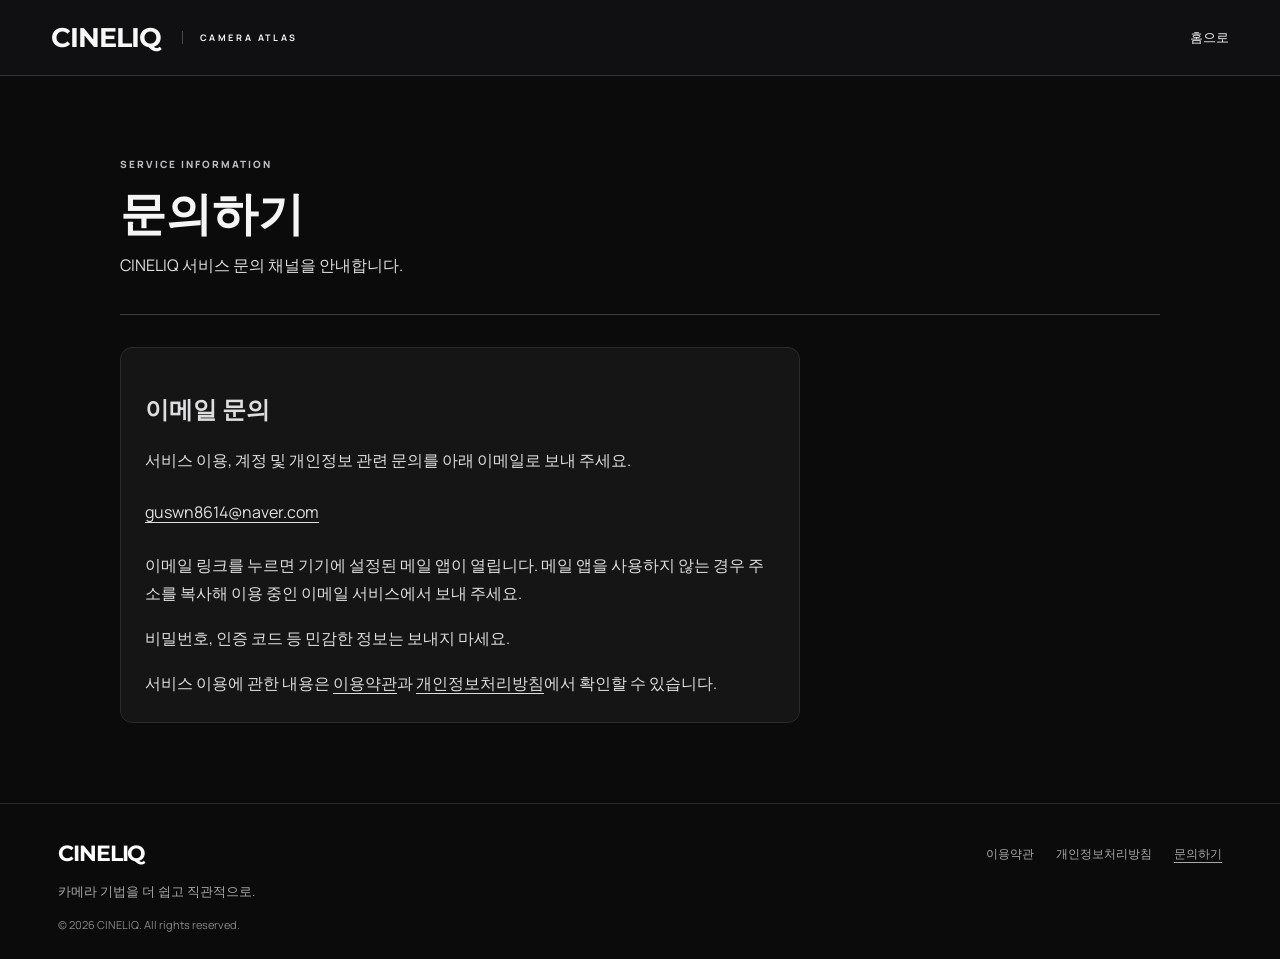
==== contact.html @ 8aa0be71 "Add shared service menu and responsive footer" ====
<!doctype html>
<html lang="ko" class="legal-document">
<head>
  <meta charset="UTF-8">
  <meta name="viewport" content="width=device-width,initial-scale=1">
  <meta name="theme-color" content="#0b0b0b">
  <meta name="description" content="CINELIQ 서비스 문의 채널 안내입니다.">
  <title>문의하기 | CINELIQ</title>
  <link rel="stylesheet" href="styles.css">
  <link rel="stylesheet" href="legal.css">
  <link rel="stylesheet" href="service-info.css?v=1">
  <script src="service-info.js?v=1" defer></script>
</head>
<body class="legal-page">
  <header class="site-header">
    <a class="brand" href="./" aria-label="CINELIQ 홈"><span class="brand-wordmark">CINELIQ</span><span class="brand-caption">CAMERA ATLAS</span></a>
    <a class="legal-home-link" href="./">홈으로</a>
  </header>
  <main class="legal-main">
    <header class="legal-intro"><p class="eyebrow">SERVICE INFORMATION</p><h1>문의하기</h1><p>CINELIQ 서비스 문의 채널을 안내합니다.</p></header>
    <section class="contact-message" aria-labelledby="contactStatus">
      <h2 id="contactStatus">이메일 문의</h2>
      <p>서비스 이용, 계정 및 개인정보 관련 문의를 아래 이메일로 보내 주세요.</p>
      <p><a class="contact-email" href="mailto:guswn8614@naver.com">guswn8614@naver.com</a></p>
      <p>이메일 링크를 누르면 기기에 설정된 메일 앱이 열립니다. 메일 앱을 사용하지 않는 경우 주소를 복사해 이용 중인 이메일 서비스에서 보내 주세요.</p>
      <p>비밀번호, 인증 코드 등 민감한 정보는 보내지 마세요.</p>
      <p>서비스 이용에 관한 내용은 <a href="terms.html">이용약관</a>과 <a href="privacy.html">개인정보처리방침</a>에서 확인할 수 있습니다.</p>
    </section>
  </main>
  <footer class="service-footer" data-service-footer aria-label="CINELIQ 서비스 정보"></footer>
</body>
</html>
---- styles.css ----
@import url('https://fonts.googleapis.com/css2?family=DM+Sans:wght@400;500;600;700&family=Google+Sans:wght@500&family=Manrope:wght@400;500;600;700;800&family=Montserrat:wght@700&display=swap');

:root{
  color-scheme:light;
  --paper:#fafafa;
  --white:#fff;
  --surface:#f2f2f2;
  --hover:#eee;
  --elevated:#eaeaea;
  --line:#ddd;
  --edge:#b5b5b5;
  --ink:#171717;
  --secondary:#525252;
  --muted:#666;
  --focus:#525252;
  --dark:#111;
  --dark-surface:#181818;
  --dark-line:#3c3c3c;
  --hero-paper:#f7f6f1;
  --hero-ink:#242424;
  --scrim:#0009;
  --sidebar:248px;
  --content-max:1260px;
  --header-height:72px;
  --radius:10px;
  --control-radius:8px;
}

*{box-sizing:border-box}
html{scroll-behavior:smooth}
body{margin:0;color:var(--ink);background:var(--paper);font-family:'Manrope','Pretendard','Apple SD Gothic Neo','Malgun Gothic',sans-serif;-webkit-font-smoothing:antialiased}
button,input,select{font:inherit}
button{cursor:pointer}
button:focus-visible,a:focus-visible,input:focus-visible,select:focus-visible,.tech-card:focus-visible{outline:2px solid var(--focus);outline-offset:3px}
a{text-decoration:none;color:inherit}
[hidden]{display:none!important}
.site-header{height:var(--header-height);background:var(--white);border-bottom:1px solid var(--line);display:flex;align-items:center;justify-content:space-between;padding:0 39px;position:sticky;top:0;z-index:20}
.brand{display:flex;align-items:center;gap:9px}
.brand-wordmark{color:var(--dark);font:700 25px/1 'Montserrat',Arial,Helvetica,sans-serif;letter-spacing:-.35px}
.header-start{display:flex;align-items:center;gap:14px}
.brand-caption{margin-left:12px;padding-left:17px;border-left:1px solid var(--line);font-size:10px;letter-spacing:2px;font-weight:700;color:var(--muted)}
.header-actions{display:flex;align-items:center;gap:26px}
.header-caption{font-size:10px;letter-spacing:1.8px;color:var(--muted);font-weight:700}
.btn{border:0;border-radius:var(--control-radius);padding:12px 19px;font-weight:700;font-size:12px;transition:background-color .15s,border-color .15s;display:inline-flex;align-items:center;justify-content:center;gap:7px}
.btn.ghost{background:var(--surface);color:var(--secondary)}
.btn.nav-toggle{width:44px;height:44px;padding:0;border:1px solid transparent;border-radius:12px;background:transparent;color:var(--ink)}
.btn.nav-toggle:hover,.btn.nav-toggle[aria-expanded="true"]{border-color:var(--line)}
.nav-toggle span{position:relative;width:22px;height:16px;flex:none;pointer-events:none}
.nav-toggle span::before,.nav-toggle span::after{content:'';position:absolute;top:7px;left:0;width:100%;height:2px;border-radius:2px;background:currentColor;transition:transform .18s ease}
.nav-toggle span::before{transform:translateY(-3px)}
.nav-toggle span::after{transform:translateY(3px) scaleX(.72)}
.nav-toggle[aria-expanded="true"] span::before{transform:rotate(45deg)}
.nav-toggle[aria-expanded="true"] span::after{transform:rotate(-45deg)}
.btn.outline{background:var(--white);border:1px solid var(--line);color:var(--secondary)}
.btn.dark{background:var(--ink);color:var(--white)}
.btn.small{padding:10px 14px;font-size:11px}
.btn.active-admin{background:var(--ink);color:var(--white)}
.layout{min-height:calc(100vh - var(--header-height))}
.sidebar{display:none;position:fixed;top:var(--header-height);bottom:0;left:0;z-index:15;width:var(--sidebar);background:var(--white);border-right:1px solid var(--line);overflow-y:auto;overscroll-behavior:contain;scrollbar-width:none}
.sidebar::-webkit-scrollbar{display:none}
.app-shell:has(.nav-toggle[aria-expanded="true"]) .sidebar{display:block}
.sidebar-inner{padding:24px 17px 25px 25px}
.overline,.eyebrow{font-size:10px;font-weight:800;letter-spacing:2px}
.overline{color:var(--muted);margin:0 0 8px}
.sidebar h2{font-size:17px;letter-spacing:-.6px;margin:0 0 27px}
.nav-stack{display:grid;gap:6px}
.nav-btn{display:flex;align-items:center;text-align:left;gap:12px;width:100%;padding:14px 13px;border:1px solid transparent;border-radius:var(--radius);background:transparent;color:var(--secondary);font-weight:700;font-size:13px}
.nav-btn .nav-icon{font-size:18px;font-weight:400;width:21px;text-align:center}
.nav-btn .nav-count{margin-left:auto;font-size:10px;font-weight:700;color:var(--muted)}
.nav-btn:hover{background:var(--hover)}
.nav-btn.active{background:var(--ink);border-color:var(--ink);color:var(--white)}
.nav-btn.active .nav-count{color:var(--white)}
.sidebar-rule{height:1px;background:var(--line);margin:29px 9px 23px}
.side-label{font-size:10px;font-weight:800;color:var(--muted);letter-spacing:1.2px;padding-left:11px}
.section-nav{display:grid;gap:3px}
.section-btn{display:flex;align-items:center;gap:9px;padding:10px 12px;width:100%;text-align:left;border:0;background:transparent;border-radius:var(--control-radius);color:var(--secondary);font-size:11px;font-weight:600}
.section-btn:hover{background:var(--hover)}
.section-btn.active{color:var(--ink);background:var(--elevated);box-shadow:inset 2px 0 var(--ink);font-weight:800}
.section-btn .sec-no{font-size:10px;color:var(--muted);min-width:20px}
.sidebar-footer{border-top:1px solid var(--line);margin:30px 8px 0;padding-top:20px;display:grid;gap:9px}
.sidebar-footer span{font-size:8px;color:var(--muted);letter-spacing:1.2px}
.sidebar-footer strong{font-size:14px;line-height:1.55;color:var(--secondary)}
.main-content{min-width:0}
.hero{background:var(--hero-paper);min-height:290px;display:grid;grid-template-columns:1fr 300px;position:relative;overflow:hidden;padding:42px 55px;color:var(--hero-ink)}
.hero-copy{z-index:1}
.eyebrow{display:flex;align-items:center;gap:12px;color:var(--hero-ink);margin:0 0 20px}
.eyebrow-line{width:25px;height:1px;background:var(--hero-ink)}
.hero h1{font-size:clamp(30px,3.2vw,43px);letter-spacing:-2.7px;line-height:1.35;margin:0 0 16px;font-weight:800}
.hero h1 em{font-style:normal}
.hero-description{font-size:12px;line-height:2;color:var(--hero-ink);margin:0}
.hero-meta{display:flex;gap:17px;align-items:center;margin-top:31px;font-size:9px;letter-spacing:1.2px;color:var(--hero-ink);font-weight:700}
.hero-meta b{color:var(--hero-ink);font-size:16px;margin-right:4px}
.meta-divider{height:13px;width:1px;background:var(--hero-ink)}
.hero-art{z-index:1;display:grid;place-items:center;position:relative}
.viewfinder{width:250px;height:181px;border:1px solid var(--hero-ink);position:relative;display:grid;place-items:center;border-radius:var(--radius)}
.viewfinder:before,.viewfinder:after{content:'';position:absolute;background:var(--hero-ink)}
.viewfinder:before{height:1px;width:100%;top:50%}
.viewfinder:after{width:1px;height:100%;left:50%}
.corner{position:absolute;width:20px;height:20px;border-color:var(--hero-ink);border-style:solid}
.tl{left:-2px;top:-2px;border-width:2px 0 0 2px}
.tr{right:-2px;top:-2px;border-width:2px 2px 0 0}
.bl{left:-2px;bottom:-2px;border-width:0 0 2px 2px}
.br{right:-2px;bottom:-2px;border-width:0 2px 2px 0}
.focus-cross{font-size:36px;color:var(--hero-ink);z-index:1;font-weight:300}
.viewfinder-label,.viewfinder-foot{position:absolute;font-size:8px;letter-spacing:1px;color:var(--hero-ink);left:9px;top:9px}
.viewfinder-foot{top:auto;bottom:8px}
.art-orbit{display:none}
.catalog{padding:43px 0 70px}
.section-head{display:flex;align-items:end;justify-content:space-between;gap:15px;margin-bottom:25px}
.eyebrow.dark{color:var(--muted);margin:0 0 9px}
.section-head h2{font-size:27px;letter-spacing:-1.3px;margin:0}
.count-label{font-size:14px;color:var(--muted);vertical-align:middle;margin-left:7px;font-weight:600}
.section-head-note{font-size:11px;color:var(--muted)}
.toolbar{display:grid;grid-template-columns:minmax(0,1fr) auto auto;column-gap:10px}
.filter-controls,.sort-controls{display:contents}
.filter-toggle{display:none}
.filter-row{grid-column:1/-1}
.search-field{display:flex;align-items:center;gap:9px;flex:1;min-width:0;background:var(--white);border:1px solid var(--line);border-radius:var(--radius);padding:0 15px;height:48px}
.search-symbol{font-size:24px;color:var(--muted)}
.search-field input{border:0;outline:0;width:100%;min-width:0;background:transparent;font-size:12px;color:var(--ink)}
.search-field input::placeholder{color:var(--muted)}
kbd{border:1px solid var(--line);border-radius:4px;padding:3px 6px;color:var(--muted);font-size:10px}
.toolbar select{min-width:138px;border:1px solid var(--line);background:var(--white);border-radius:var(--radius);padding:0 14px;color:var(--secondary);font-size:11px;font-weight:700}
.filter-row{display:flex;align-items:center;gap:16px;margin-top:21px;flex-wrap:wrap}
.filter-row.compact{margin-top:11px}
.filter-label{font-size:9px;font-weight:800;letter-spacing:1px;color:var(--muted);width:78px}
.chip-list{display:flex;gap:7px;flex-wrap:wrap}
.chip{border:1px solid var(--line);background:var(--white);color:var(--secondary);border-radius:50px;padding:8px 12px;font-size:10px;font-weight:700}
.chip:hover{border-color:var(--edge)}
.chip.active{background:var(--ink);color:var(--white);border-color:var(--ink)}
.result-summary{display:flex;justify-content:space-between;color:var(--muted);font-size:11px;margin:27px 0 14px}
.card-grid{display:grid;grid-template-columns:repeat(3,minmax(0,1fr));gap:16px}
.tech-card{background:var(--white);border:1px solid var(--line);border-radius:var(--radius);overflow:hidden;transition:border-color .15s,background-color .15s;cursor:pointer;min-width:0}
.tech-card:hover{border-color:var(--edge)}
.card-media{height:150px;background:var(--surface);position:relative;overflow:hidden;display:flex;align-items:center;justify-content:center}
.card-media img,.card-media video{width:100%;height:100%;object-fit:cover}
.card-media.empty:before{content:'';position:absolute;width:45%;height:56%;border:1px solid var(--line);border-radius:var(--control-radius)}
.card-media.empty:after{content:'+';position:absolute;font-size:48px;font-weight:200;color:var(--muted)}
.media-indicator{position:absolute;top:11px;left:11px;border-radius:5px;background:var(--white);padding:6px 9px;font-size:9px;font-weight:800;color:var(--secondary);z-index:2}
.card-no{position:absolute;right:12px;bottom:11px;color:var(--muted);font-size:11px;font-weight:800;letter-spacing:1px;z-index:1}
.card-content{padding:16px}
.card-section{color:var(--muted);font-size:9px;font-weight:800;letter-spacing:.8px;margin-bottom:9px}
.card-title-row{display:flex;justify-content:space-between;align-items:start;gap:8px}
.card-title{font-size:16px;letter-spacing:-.6px;margin:0;font-weight:800;line-height:1.5}
.copy-icon-btn{border:1px solid var(--line);background:var(--white);border-radius:var(--control-radius);min-width:29px;height:29px;color:var(--muted);font-size:14px}
.copy-icon-btn:hover{background:var(--hover)}
.copy-icon{flex:none;vertical-align:middle}
.card-en{font-size:11px;color:var(--muted);margin:2px 0 11px;font-weight:600}
.card-description{font-size:12px;line-height:1.7;color:var(--secondary);margin:0;min-height:38px}
.card-foot{border-top:1px solid var(--line);margin-top:17px;padding-top:13px;display:flex;align-items:center;justify-content:space-between}
.card-foot span{font-size:9px;color:var(--muted);font-weight:700}
.card-foot .open-link{font-size:11px;color:var(--ink);font-weight:800}
.empty-state{text-align:center;padding:75px 10px}
.empty-mark{font-size:65px;color:var(--muted)}
.empty-state h3{font-size:20px}
.empty-state p{color:var(--muted);font-size:12px}
.load-more-wrap{display:flex;justify-content:center;margin-top:31px}
.site-footer{border-top:1px solid var(--line);display:flex;justify-content:space-between;padding:22px 0;color:var(--muted);font-size:9px;letter-spacing:1.4px;font-weight:800}
.modal-layer{position:fixed;inset:0;z-index:50;display:flex;justify-content:flex-end}
.modal-scrim{position:absolute;inset:0;background:var(--scrim)}
.detail-panel{position:relative;background:var(--white);width:min(680px,100%);height:100%;overflow:auto;border-left:1px solid var(--line)}
.modal-close{position:sticky;float:right;top:18px;right:22px;margin:18px 20px -60px 0;border:0;background:var(--surface);width:37px;height:37px;border-radius:50%;font-size:26px;color:var(--secondary);z-index:5}
.detail-inner{padding:53px 47px 55px}
.detail-overline{font-size:10px;letter-spacing:1.3px;color:var(--muted);font-weight:800}
.detail-heading{display:flex;justify-content:space-between;align-items:start;gap:15px;margin:16px 0 8px}
.detail-heading h2{font-size:32px;letter-spacing:-1.4px;margin:0}
.detail-en{font-size:15px;color:var(--muted);font-weight:600;margin:0 0 25px}
.detail-media{background:var(--surface);border-radius:var(--radius);min-height:270px;overflow:hidden;position:relative;display:grid;place-items:center}
.detail-media img,.detail-media video{width:100%;max-height:410px;object-fit:contain;background:var(--dark)}
.placeholder-inner{text-align:center;color:var(--muted);padding:38px}
.placeholder-icon{display:block;font-size:44px;font-weight:300;line-height:1}
.placeholder-inner strong{display:block;color:var(--ink);font-size:13px;margin:10px 0}
.placeholder-inner p{font-size:11px;line-height:1.8}
.detail-info{margin-top:30px}
.info-label{font-size:10px;color:var(--muted);letter-spacing:1px;font-weight:800;margin:0 0 10px}
.detail-description{font-size:14px;line-height:1.9;color:var(--secondary);margin:0}
.detail-tags{display:flex;gap:7px;flex-wrap:wrap;margin-top:16px}
.detail-tags span{background:var(--surface);border-radius:50px;padding:7px 11px;color:var(--secondary);font-size:10px;font-weight:700}
.prompt-box{background:var(--surface);border:1px solid var(--line);border-radius:var(--radius);padding:20px;margin-top:26px}
.prompt-box .prompt-head{display:flex;justify-content:space-between;align-items:center;margin-bottom:15px}
.prompt-head strong{font-size:12px}
.prompt-text{font-size:12px;line-height:1.9;white-space:pre-wrap;word-break:break-word;color:var(--secondary);margin:0}
.prompt-hint{font-size:10px;color:var(--muted);margin-top:14px}
.admin-box{margin-top:27px;padding:20px;border:1px dashed var(--edge);border-radius:var(--radius);background:var(--surface)}
.admin-box h3{margin:0 0 7px;font-size:14px}
.admin-box p{font-size:11px;line-height:1.8;color:var(--secondary)}
.admin-actions{display:flex;gap:8px;flex-wrap:wrap}
.toast{position:fixed;bottom:25px;left:50%;transform:translate(-50%,20px);background:var(--ink);color:var(--white);padding:12px 18px;border-radius:var(--radius);font-size:12px;font-weight:700;z-index:80;opacity:0;pointer-events:none;transition:.2s}
.toast.show{opacity:1;transform:translate(-50%,0)}
.admin-notice{font-size:11px;background:var(--surface);color:var(--secondary);padding:12px 15px;border-radius:var(--control-radius);margin:18px 0 0;line-height:1.8}
.admin-notice strong{color:var(--ink)}
.admin-top-actions{display:flex;gap:8px;flex-wrap:wrap;margin-top:13px}
.storage-status{font-size:10px;color:var(--muted);margin-top:10px}
html{scroll-padding-top:calc(var(--header-height) + 12px);scrollbar-color:var(--edge) var(--surface)}
button:disabled,input:disabled,select:disabled{opacity:.55;cursor:not-allowed}
label.btn{cursor:pointer}
.btn.ghost:not(.active-admin):not(.nav-toggle):hover,.btn.outline:hover,.modal-close:hover{background:var(--hover)}
.btn.dark:hover,.btn.active-admin:hover{background:var(--dark-line)}
.search-field:focus-within{border-color:var(--focus);outline:2px solid var(--focus);outline-offset:2px}
.search-field:focus-within .search-symbol{color:var(--ink)}
.toolbar select:hover,.copy-icon-btn:hover{border-color:var(--edge)}
.chip:not(.active):hover{background:var(--hover)}
.tech-card[data-selected]{border-color:var(--ink);outline:1px solid var(--ink)}
.tech-card[data-selected] .card-content{background:var(--surface)}
.card-media{border-bottom:1px solid var(--line)}
.detail-media{border:1px solid var(--line)}
.prompt-box .prompt-head{gap:8px;flex-wrap:wrap}
.detail-heading{flex-wrap:wrap}
.file-input{position:absolute;width:1px;height:1px;opacity:0;display:block}
.admin-actions:focus-within label.btn:has(+ .file-input:focus-visible){outline:2px solid var(--focus);outline-offset:3px}
@media(prefers-reduced-motion:reduce){
html{scroll-behavior:auto}
.btn,.tech-card,.toast,.nav-toggle span::before,.nav-toggle span::after{transition:none}}
@media(min-width:761px){
.main-content{width:calc(100% - 60px);max-width:var(--content-max);margin-inline:auto}
.hero{box-shadow:0 0 0 100vmax var(--hero-paper);clip-path:inset(0 -100vmax)}
}
@media(max-width:1150px){
:root{--sidebar:210px}
.hero{padding:49px 35px;grid-template-columns:1fr 200px}
.viewfinder{width:175px;height:145px}
.catalog{padding:38px 0}
.card-grid{grid-template-columns:repeat(2,minmax(0,1fr))}
.section-head-note{display:none}}
@media(max-width:760px){
:root{--header-height:62px}
.site-header{padding:0 17px}
.brand-wordmark{font-size:22px}
.brand-caption,.header-caption{display:none}
.header-start{gap:8px}
.sidebar{display:block;position:sticky;top:var(--header-height);bottom:auto;left:auto;z-index:10;width:auto;border-right:0;border-bottom:1px solid var(--line);overflow:visible}
.sidebar-inner{padding:7px 10px}
.sidebar .overline,.sidebar h2,.sidebar-rule,.side-label,.section-nav,.sidebar-footer{display:none}
.app-shell:has(.nav-toggle[aria-expanded="true"]) .sidebar .side-label{display:block;margin:8px 0;padding:10px 10px 0;border-top:1px solid var(--line)}
.app-shell:has(.nav-toggle[aria-expanded="true"]) .sidebar .section-nav{display:grid;max-height:min(45dvh,20rem);overflow-y:auto;overscroll-behavior:contain;padding:4px}
.section-nav .section-btn{min-height:44px;font-size:12px}
.nav-stack{grid-template-columns:repeat(4,minmax(0,1fr));gap:4px}
.nav-btn{min-width:0;min-height:52px;justify-content:center;flex-direction:column;text-align:center;padding:5px 2px;font-size:11px;line-height:1.2;gap:3px}
.nav-btn .nav-icon{width:auto;font-size:15px}
.nav-btn .nav-count{display:none}
.hero{padding:32px 22px;min-height:0;grid-template-columns:1fr}
.hero-art{display:none}
.layout:has(.nav-btn.active:not([data-major="all"])) .hero{display:none}
.hero h1{font-size:37px}
.hero-description{font-size:11px}
.hero-meta{gap:10px;font-size:8px}
.hero-meta b{font-size:13px}
.catalog{padding:34px 16px}
.section-head h2{font-size:24px}
.toolbar{display:block}
.filter-toggle{display:flex;justify-content:space-between;width:100%;margin-top:10px}
.filter-toggle[aria-expanded="true"] span{transform:rotate(180deg)}
.filter-toggle[aria-expanded="false"] + .filter-controls{display:none}
.filter-controls{display:block}
.sort-controls{display:flex;gap:10px;margin-top:10px}
.toolbar select{height:40px;flex:1}
.filter-row{gap:8px;margin-top:16px}
.filter-label{width:100%;font-size:9px}
.card-grid{gap:11px}
.card-media{height:115px}
.card-content{padding:13px}
.card-title{font-size:13px}
.card-en{font-size:10px}
.card-description{font-size:11px;min-height:54px}
.card-foot{margin-top:10px}
.card-section{font-size:8px}
.detail-inner{padding:55px 22px}
.detail-heading h2{font-size:26px}
.detail-media{min-height:220px}
.site-footer{padding:22px 17px;gap:10px;font-size:8px}
.site-footer span:last-child{display:none}}
@media(max-width:390px){
.card-grid{grid-template-columns:1fr}
.card-media{height:170px}
.card-description{min-height:0}
.hero h1{font-size:31px}
.header-actions .btn{padding:9px}}

/* Cloud media and admin controls */
.card-media img,.card-media video{object-fit:contain;background:var(--dark)}
.media-gallery{display:grid;gap:12px}
.media-gallery .detail-media{min-height:0}
.admin-dialog{width:min(560px,calc(100% - 24px));max-height:calc(100dvh - 24px);border:1px solid var(--line);border-radius:var(--radius);padding:22px;color:var(--ink);background:var(--white)}
.admin-dialog::backdrop{background:var(--scrim)}
.admin-dialog-head{display:flex;align-items:center;justify-content:space-between;gap:12px}
.admin-dialog h2{font-size:18px;margin:0}
.admin-dialog h3{font-size:14px}
.admin-dialog p{color:var(--secondary);font-size:12px;line-height:1.6}
.admin-dialog form{display:grid;gap:12px;margin-top:18px}
.admin-dialog form label{display:grid;gap:5px;font-size:12px}
.admin-dialog input:not([type=checkbox]){width:100%;min-width:0;padding:10px;border:1px solid var(--line);border-radius:var(--control-radius)}
.admin-dialog #loginStatus:empty,.admin-box #mediaStatus:empty{display:none}
.media-admin-list{display:grid;gap:10px;list-style:none;margin:12px 0;padding:0}
.media-admin-list li{border-bottom:1px solid var(--line);padding:0 0 10px;font-size:12px;overflow-wrap:anywhere}
.media-admin-list .admin-actions{margin-top:7px;align-items:center}
.media-drop{border:1px dashed var(--edge);border-radius:var(--radius);display:flex;flex-wrap:wrap;align-items:center;gap:10px;padding:12px;font-size:12px;color:var(--muted)}
.media-drop[data-dragging]{background:var(--elevated);border-color:var(--ink)}
.media-paste{display:grid;gap:10px;margin:16px 0;font-size:13px}
.media-paste textarea{width:100%;min-height:72px;padding:12px;border:1px solid #707070;border-radius:8px;background:#181818;color:#f5f5f5;font:inherit;resize:vertical;user-select:text;-webkit-user-select:text}
.media-paste textarea::placeholder{color:#bcbcbc}
.media-paste p{margin:0;line-height:1.6}
.media-paste button,.media-drop .btn{min-height:44px}
.media-preview{display:grid;grid-template-columns:repeat(auto-fit,minmax(min(130px,100%),1fr));gap:10px;margin:12px 0}
.media-preview figure{margin:0;font-size:11px;overflow-wrap:anywhere}
.media-preview img,.media-preview video{display:block;width:100%;height:100px;object-fit:contain;background:var(--dark);border-radius:var(--control-radius)}
.media-preview figcaption{margin-top:4px}
#mediaProgress{width:100%;margin-top:10px;accent-color:var(--ink)}
.admin-box label.btn:has(.file-input:focus-visible){outline:2px solid var(--focus);outline-offset:3px}
.admin-box label.btn:has(.file-input:disabled){opacity:.55;cursor:not-allowed}
#adminSession #legacyImport{margin-bottom:16px}

/* CINELIQ catalog refinement */
.admin-media-filter[hidden], .admin-only-count[hidden]{display:none!important}
.card-actions{margin-top:16px;display:flex;align-items:center;justify-content:flex-end}
.card-actions .open-link{font-size:11px;color:var(--ink);font-weight:800}
.card-description{display:-webkit-box;-webkit-box-orient:vertical;-webkit-line-clamp:3;overflow:hidden;min-height:3.6em}
.detail-description{white-space:pre-line}

/* Library cards: short preview only; the detail panel keeps the full description. */
.card-description{display:-webkit-box;-webkit-box-orient:vertical;-webkit-line-clamp:2;line-clamp:2;overflow:hidden;min-height:0;line-height:1.7}
.detail-description{display:block;overflow:visible;white-space:pre-line;-webkit-line-clamp:unset;line-clamp:unset}


/* CINELIQ dark editorial update — 2026-11-18 */
/* Reference swatch sampled from supplied image: #181818 */
body{background:#181818}
.site-header{background:#181818;border-bottom-color:#343434}
.site-header .brand-wordmark,.site-header .brand-caption,.site-header .header-caption{color:#f8f8f8}
.site-header .brand-caption{border-left-color:#484848}
.site-header .btn.nav-toggle{color:#f8f8f8}
.site-header .btn.nav-toggle:hover,.site-header .btn.nav-toggle[aria-expanded="true"]{border-color:#505050}
.site-header #adminToggle{background:#303030;color:#f8f8f8}
.site-header #adminToggle:hover{background:#404040}
.sidebar{background:#202020;border-color:#363636;color:#f8f8f8;--ink:#f8f8f8;--secondary:#e0e0e0;--muted:#b8b8b8;--white:#242424;--line:#414141;--hover:#343434;--elevated:#303030}
.sidebar .nav-btn.active{background:#eee;color:#181818;border-color:#eee}
.sidebar .section-btn.active{background:#343434;color:#fff;box-shadow:inset 2px 0 #eee}
/* Remove only the full rectangle outline; retain four corner brackets, crosshair, center rules and text. */
.viewfinder{border:0;border-radius:0}
/* Everything below the hero is dark, with readable cards and filters. */
.catalog,.site-footer{color:#f7f7f7;--ink:#f7f7f7;--secondary:#dedede;--muted:#bcbcbc;--white:#252525;--surface:#303030;--hover:#373737;--elevated:#393939;--line:#454545;--edge:#777;--focus:#fff}
.catalog .chip.active{background:#f3f3f3;color:#181818;border-color:#f3f3f3}
.catalog .tech-card{background:#242424}
.catalog .card-media{background:#303030}
.catalog .card-media.empty:after{color:#d2d2d2}
.catalog .card-media.empty:before{border-color:#535353}
.catalog .media-indicator{background:#414141;color:#f5f5f5}
.catalog .search-field,.catalog .toolbar select,.catalog .chip:not(.active),.catalog .copy-icon-btn,.catalog .btn.outline{background:#262626;color:#f5f5f5}
.catalog .search-field input{color:#fff}
.catalog .search-field input::placeholder{color:#bdbdbd}
.catalog .copy-icon-btn:hover,.catalog .chip:not(.active):hover{background:#3c3c3c}
.site-footer{border-top-color:#454545}
@media(max-width:760px){.sidebar{background:#202020}.hero{background:var(--hero-paper)}}

/* Cinematic hero background video — supplied final edit */
.hero{background:#111;--hero-paper:#111;--hero-ink:#fff;color:#fff;isolation:isolate}
.hero-background-video{position:absolute;inset:0;width:100%;height:100%;object-fit:cover;object-position:center center;z-index:0;pointer-events:none}
.hero-video-shade{position:absolute;inset:0;z-index:0;pointer-events:none;background:linear-gradient(90deg,rgba(0,0,0,.84) 0%,rgba(0,0,0,.68) 40%,rgba(0,0,0,.30) 75%,rgba(0,0,0,.35) 100%)}
.hero-copy,.hero-art{position:relative;z-index:1}
.hero .eyebrow,.hero .hero-description,.hero .hero-meta,.hero .hero-meta b{color:#f5f5f5}
.hero .eyebrow-line,.hero .meta-divider{background:#e5e5e5}
.hero .viewfinder{--hero-ink:#fff}
.hero{box-shadow:0 0 0 100vmax #111;clip-path:inset(0 -100vmax)}
@media(max-width:760px){.hero{background:#111}.hero-background-video{object-position:67% center}.hero-video-shade{background:linear-gradient(90deg,rgba(0,0,0,.85),rgba(0,0,0,.5))}}
@media(prefers-reduced-motion:reduce){.hero-background-video{display:none}}

/* CINELIQ / Atelier edition: editorial dark UI, responsive drawer, staggered reveal */
:root{--header-height:76px;--radius:16px;--control-radius:12px}
html{scroll-padding-top:90px}
body{background:#111214}
.site-header{background:rgba(17,18,20,.94);border-bottom:1px solid #303237;backdrop-filter:blur(24px);-webkit-backdrop-filter:blur(24px);padding-inline:clamp(18px,4vw,64px)}
.brand-wordmark{font-size:27px;letter-spacing:-1.1px}
.brand-caption{letter-spacing:2.6px;font-size:9px}
.header-caption{color:#c7c9ce!important;font-size:9px;letter-spacing:2.3px}
.header-edition{font-size:9px;color:#787d86;letter-spacing:1.4px;border-left:1px solid #42454b;padding-left:18px}
.nav-toggle{transition:background .3s ease,transform .3s ease}
.nav-toggle:hover{background:#272a30!important}
.nav-backdrop{position:fixed;inset:var(--header-height) 0 0;background:rgba(0,0,0,.65);z-index:27;opacity:0;visibility:hidden;transition:opacity .35s ease,visibility .35s;backdrop-filter:blur(5px)}
body.menu-open .nav-backdrop{opacity:1;visibility:visible}
.sidebar{display:block!important;position:fixed!important;top:var(--header-height)!important;left:0!important;bottom:0!important;width:min(410px,90vw)!important;z-index:28!important;background:#17191c!important;border:0!important;border-right:1px solid #36383e!important;overflow-y:auto!important;transform:translateX(-105%);opacity:.5;visibility:hidden;transition:transform .48s cubic-bezier(.22,1,.36,1),opacity .35s,visibility .35s;box-shadow:24px 0 90px #0008}
body.menu-open .sidebar{transform:translateX(0);opacity:1;visibility:visible}
.sidebar-inner{padding:34px clamp(22px,4vw,38px) 36px!important;display:flex;flex-direction:column;min-height:100%}
.sidebar .overline,.sidebar h2,.sidebar-rule,.side-label,.section-nav,.sidebar-footer{display:block!important}
.sidebar .section-nav{display:grid!important;max-height:none!important;overflow:visible!important;padding:0!important}
.sidebar h2{font-size:23px;letter-spacing:-.9px;margin-bottom:25px}
.sidebar .overline{color:#a3a7b0;letter-spacing:2.5px}
.nav-stack{display:grid!important;grid-template-columns:1fr!important;gap:6px!important}
.nav-btn{border-radius:10px;padding:16px 15px;font-size:14px;transition:transform .3s,background .3s}
.nav-btn:hover{transform:translateX(4px)}
.sidebar .nav-btn.active{background:#e6e7e9;color:#121315}
.sidebar-rule{margin:27px 0 22px}
.side-label{padding:0;margin:0 0 10px;color:#a9abb1}
.section-btn{padding:11px 13px;font-size:12px}
.sidebar-admin{margin-top:auto;padding:34px 0 0}
.sidebar-admin #adminToggle{width:100%;background:#232529;color:#a8abb2;border:1px solid #3b3e44;justify-content:space-between;font-size:11px;letter-spacing:.3px;padding:13px 15px}
.sidebar-admin #adminToggle:hover{background:#31343a;color:white}
.sidebar-footer{margin:22px 0 0;padding-top:18px}
.sidebar .nav-btn,.sidebar .section-btn,.sidebar h2,.sidebar .overline,.sidebar-admin,.sidebar-footer{opacity:0;transform:translateY(15px);transition:opacity .45s,transform .5s}
body.menu-open .sidebar .nav-btn,body.menu-open .sidebar .section-btn,body.menu-open .sidebar h2,body.menu-open .sidebar .overline,body.menu-open .sidebar-admin,body.menu-open .sidebar-footer{opacity:1;transform:translateY(0)}
body.menu-open .sidebar .nav-btn:nth-child(1){transition-delay:.07s}body.menu-open .sidebar .nav-btn:nth-child(2){transition-delay:.12s}body.menu-open .sidebar .nav-btn:nth-child(3){transition-delay:.17s}body.menu-open .sidebar .nav-btn:nth-child(4){transition-delay:.22s}
body.menu-open .sidebar .section-btn:nth-child(n){transition-delay:.24s}
body.menu-open{overflow:hidden}
.hero{min-height:clamp(440px,55vw,680px);padding:clamp(50px,7vw,108px) clamp(26px,6vw,100px);display:flex;align-items:center;box-shadow:none;clip-path:none}
.hero-copy{max-width:750px;animation:hero-arrive 1.1s cubic-bezier(.22,1,.36,1) both}
.hero h1{font-size:clamp(38px,5.1vw,76px);line-height:1.18;letter-spacing:-.065em;font-weight:800;margin-bottom:28px}
.hero h1 em{color:#d6d8db}
.hero-description{font-size:clamp(12px,1.1vw,15px);line-height:1.95;color:#d1d4d8!important}
.hero-meta{margin-top:46px;gap:24px;color:#d5d8dc!important;letter-spacing:1.7px}
.hero-meta b{font-size:21px}
.hero-art{display:none!important}
.hero-video-shade{background:linear-gradient(90deg,rgba(8,9,11,.91),rgba(8,9,11,.66) 45%,rgba(8,9,11,.18) 100%),linear-gradient(0deg,#111214 0%,transparent 32%)}
.catalog{max-width:1520px;margin:0 auto;padding:clamp(55px,6vw,100px) clamp(22px,5vw,78px) 110px;background:#111214;--white:#1c1e22;--surface:#22252a;--line:#36393f;--secondary:#b7bac1;--muted:#8f949e;--ink:#f4f4f4}
.section-head{margin-bottom:35px}
.section-head .eyebrow{letter-spacing:3px;color:#9ea3ac!important}
.section-head h2{font-size:clamp(27px,3vw,42px);letter-spacing:-1.7px}
.count-label{font-size:13px;color:#989da6;font-weight:500;margin-left:12px}
.section-head-note{color:#90959e;font-size:11px}
.toolbar{grid-template-columns:minmax(0,1fr) auto auto;column-gap:12px}
.catalog .search-field{background:#1b1d21;border:1px solid #373a41;border-radius:13px;min-height:58px;transition:border-color .25s,box-shadow .25s}
.catalog .search-field:focus-within{border-color:#8d929b;box-shadow:0 0 0 3px #ffffff0a}
.catalog .toolbar select,.catalog #clearFilters{background:#1b1d21;border:1px solid #373a41;border-radius:12px;min-height:58px;padding-inline:18px}
.filter-row{margin-top:24px;gap:14px;align-items:center}
.filter-row.compact{margin-top:13px}
.filter-label{width:100px;letter-spacing:2px;color:#858b94;font-size:9px}
.chip-list{gap:8px}
.catalog .chip{border-radius:9px;padding:11px 17px;font-size:11px;font-weight:600;border:1px solid #353941;background:#1c1e22;color:#b6bac2;transition:background .25s,color .25s,border-color .25s,transform .25s}
.catalog .chip:hover{background:#30343a;transform:translateY(-2px)}
.catalog .chip.active{background:#e8e9eb;color:#141518;border-color:#e8e9eb;box-shadow:0 3px 18px #fff1}
.result-summary{color:#888e98;margin-top:34px;margin-bottom:16px;letter-spacing:.3px}
.card-grid{grid-template-columns:repeat(3,minmax(0,1fr));gap:20px}
.catalog .tech-card{background:#1a1c20;border:1px solid #32353b;border-radius:15px;overflow:hidden;transition:border-color .3s,box-shadow .4s,transform .4s;will-change:transform}
.catalog .tech-card:hover{border-color:#777d87;box-shadow:0 18px 55px #0007;transform:translateY(-5px)}
.catalog .card-media{background:#23262b}
.catalog .card-content{padding:23px}
.catalog .card-section{color:#999fa9;letter-spacing:.7px}
.catalog .card-title{font-size:17px;letter-spacing:-.6px}
.catalog .card-en{color:#aeb3bb}
.catalog .card-description{color:#c0c4cc;line-height:1.85}
.catalog .card-actions .open-link{color:#e8e9ec;font-weight:600}
.scroll-sentinel{min-height:78px;display:flex;align-items:center;justify-content:center;gap:7px}
.scroll-sentinel span{width:5px;height:5px;border-radius:50%;background:#737983;animation:loading-pulse 1.1s infinite alternate}
.scroll-sentinel span:nth-child(2){animation-delay:.2s}.scroll-sentinel span:nth-child(3){animation-delay:.4s}
.tech-card{opacity:0;translate:0 25px;transition:opacity .65s ease,translate .75s cubic-bezier(.22,1,.36,1),border-color .3s,box-shadow .3s,transform .3s}
.tech-card.is-visible{opacity:1;translate:0 0}
@keyframes hero-arrive{from{opacity:0;transform:translateY(26px)}to{opacity:1;transform:translateY(0)}}
@keyframes loading-pulse{to{opacity:.2;transform:scale(.65)}}
@media(max-width:1100px){.card-grid{grid-template-columns:repeat(2,minmax(0,1fr))}.header-edition{display:none}}
@media(max-width:760px){:root{--header-height:66px}.site-header{padding-inline:16px}.brand-wordmark{font-size:23px}.brand-caption{font-size:8px;letter-spacing:1.2px;margin-left:4px;padding-left:12px}.header-caption{display:none}.hero{min-height:520px;padding:70px 24px 68px;align-items:flex-end}.hero h1{font-size:clamp(36px,9vw,55px)}.hero-description{font-size:12px}.hero-meta{margin-top:29px;gap:13px}.catalog{padding:55px 18px 80px}.section-head-note{display:none}.toolbar{display:block}.catalog .search-field{min-height:54px}.sort-controls{display:flex;gap:10px}.catalog .toolbar select,.catalog #clearFilters{min-height:46px}.filter-label{width:100%}.chip-list{gap:7px}.catalog .chip{padding:10px 13px}.card-grid{grid-template-columns:repeat(2,minmax(0,1fr));gap:12px}.catalog .card-content{padding:15px}.catalog .card-title{font-size:14px}.catalog .card-description{font-size:11px}.sidebar{width:min(390px,92vw)!important}.hero-video-shade{background:linear-gradient(0deg,rgba(8,9,11,.94),rgba(8,9,11,.48) 85%),linear-gradient(90deg,#1118,transparent)}}
@media(max-width:540px){.card-grid{grid-template-columns:1fr}.catalog .card-media{height:190px}.catalog .card-content{padding:20px}.catalog .card-title{font-size:17px}.catalog .card-description{font-size:12px}.sidebar{width:92vw!important}}
@media(prefers-reduced-motion:reduce){*,*::before,*::after{animation-duration:.01ms!important;transition-duration:.01ms!important;scroll-behavior:auto!important}.tech-card{opacity:1;translate:none}}

/* CINELIQ V04 — refined gallery cards */
.catalog .card-grid{gap:24px;align-items:stretch}
.catalog .tech-card{background:#191a1c;border:1px solid #303134;border-radius:8px;box-shadow:none;position:relative;display:flex;flex-direction:column;transform:translateZ(0)}
.catalog .tech-card:hover{border-color:#727478;box-shadow:0 18px 42px rgba(0,0,0,.24);transform:translateY(-4px)}
.catalog .card-media{height:auto;aspect-ratio:16/10;background:#202124;border-bottom:1px solid #303134;position:relative;overflow:hidden}
.catalog .card-media.empty{background:radial-gradient(ellipse at 75% 20%,#303136 0%,transparent 48%),linear-gradient(140deg,#222326,#18191b)}
.catalog .card-media.empty::before{content:'';position:absolute;inset:17px;border:1px solid rgba(255,255,255,.085);border-radius:1px;width:auto;height:auto;pointer-events:none}
.catalog .card-media.empty::after{content:'+';position:static;font-family:Georgia,serif;font-size:46px;font-weight:200;line-height:1;color:#666970;transition:color .3s,transform .35s}
.catalog .tech-card:hover .card-media.empty::after{color:#c9cbd0;transform:scale(1.08)}
.catalog .card-media img,.catalog .card-media video{object-fit:cover;transition:transform .65s cubic-bezier(.2,.7,.2,1)}
.catalog .tech-card:hover .card-media img,.catalog .tech-card:hover .card-media video{transform:scale(1.035)}
.catalog .media-indicator{position:absolute;top:27px;left:28px;z-index:2;background:transparent;border:0;padding:0;color:#999ca3;font-size:9px;font-weight:600;letter-spacing:1.8px}
.catalog .media-placeholder-label{position:absolute;bottom:28px;left:28px;color:#656971;font-size:9px;letter-spacing:1.7px;font-weight:500}
.catalog .card-no{display:none!important}
.catalog .card-content{padding:26px 26px 22px;display:flex;flex-direction:column;flex:1;min-height:228px}
.catalog .card-section{font-size:10px;font-weight:500;letter-spacing:1.05px;color:#8f939b;margin-bottom:17px}
.catalog .card-title{font-size:20px;letter-spacing:-.7px;line-height:1.35;font-weight:700;color:#f1f1f2}
.catalog .card-title-row{align-items:center;gap:12px}
.catalog .copy-icon-btn{border:1px solid #3a3c40;border-radius:6px;background:transparent;color:#aeb1b7;min-width:32px;min-height:32px;transition:background .2s,border-color .2s,color .2s}
.catalog .copy-icon-btn:hover{background:#2e3034;border-color:#777b83;color:white}
.catalog .card-en{font-size:12px;font-weight:400;color:#a4a7ae;margin:7px 0 17px;letter-spacing:.05px}
.catalog .card-description{font-size:12px;line-height:1.8;color:#b3b5ba;min-height:0;margin-bottom:22px;-webkit-line-clamp:2;line-clamp:2}
.catalog .card-actions{margin-top:auto;padding-top:15px;border-top:1px solid #333539;justify-content:flex-start}
.catalog .card-actions .open-link{font-size:11px;font-weight:600;letter-spacing:.15px;color:#e3e4e6;display:flex;gap:10px;align-items:center}
.catalog .card-actions .open-link span{font-size:15px;transition:transform .25s}
.catalog .tech-card:hover .open-link span{transform:translate(3px,-3px)}
@media(max-width:760px){.catalog .card-grid{gap:15px}.catalog .card-content{padding:19px;min-height:215px}.catalog .card-title{font-size:16px}.catalog .card-media{height:auto;aspect-ratio:16/11}.catalog .media-indicator{top:25px;left:25px}.catalog .media-placeholder-label{bottom:25px;left:25px}}
@media(max-width:540px){.catalog .card-grid{gap:18px}.catalog .card-media{height:auto;aspect-ratio:16/9}.catalog .card-content{padding:23px;min-height:0}.catalog .card-title{font-size:19px}}
@media(prefers-reduced-motion:reduce){.catalog .tech-card:hover{transform:none}.catalog .tech-card:hover .card-media img,.catalog .tech-card:hover .card-media video{transform:none}}

/* CINELIQ V05 — mobile-first full-screen navigation & editorial gallery */
.mobile-menu-top,.mobile-menu-filters{display:none}
@media(max-width:760px){
 :root{--header-height:64px}
 html{scroll-padding-top:84px}
 .site-header{height:var(--header-height);padding:0 18px!important;z-index:60!important;background:#111214!important}
 .header-start{gap:10px}.brand-wordmark{font-size:24px!important;letter-spacing:-1.3px}
 .brand-caption,.header-caption,.header-edition{display:none!important}
 .btn.nav-toggle{width:44px;height:44px;min-width:44px}
 .nav-backdrop{display:none!important}
 .sidebar{position:fixed!important;inset:0!important;width:100vw!important;height:100dvh!important;max-height:100dvh!important;z-index:70!important;background:#111214!important;transform:translateY(-24px)!important;opacity:0!important;visibility:hidden!important;border:0!important;box-shadow:none!important;transition:transform .42s cubic-bezier(.22,1,.36,1),opacity .32s,visibility .32s!important;overscroll-behavior:contain!important}
 body.menu-open .sidebar{transform:translateY(0)!important;opacity:1!important;visibility:visible!important}
 .sidebar-inner{min-height:100%!important;padding:22px 25px max(30px,env(safe-area-inset-bottom))!important;gap:0!important}
 .mobile-menu-top{display:flex;align-items:center;justify-content:space-between;margin-bottom:42px;font-size:12px;font-weight:750;letter-spacing:2.5px;color:#f2f2f2}
 #mobileMenuClose{background:transparent;color:white;border:1px solid #42454a;width:44px;height:44px;border-radius:50%;font-size:29px;line-height:1;cursor:pointer}
 .sidebar .overline{display:none!important}.sidebar h2{font-size:clamp(31px,9vw,45px)!important;letter-spacing:-2px;margin-bottom:24px!important}
 .sidebar .nav-stack{display:grid;gap:5px!important}
 .sidebar .nav-btn{min-height:56px!important;font-size:19px!important;font-weight:650!important;border:0!important;border-bottom:1px solid #34363a!important;border-radius:0!important;padding:12px 7px!important;background:transparent!important;color:#d8dade!important;transition:opacity .4s,transform .5s,color .2s!important}
 .sidebar .nav-btn.active{background:transparent!important;color:#fff!important;border-bottom-color:#aaa!important}
 .sidebar .nav-icon{font-size:17px!important}.sidebar .nav-count{font-size:11px!important;color:#888!important}
 .sidebar-rule{margin:24px 0 15px!important}
 .sidebar .side-label{display:block!important;font-size:10px;letter-spacing:1.6px;color:#8d929c;margin:15px 0!important}
 .sidebar .section-nav{display:grid!important;grid-template-columns:repeat(2,minmax(0,1fr));gap:7px!important;max-height:none!important;overflow:visible!important}
 .sidebar .section-btn{min-height:40px!important;padding:9px 10px!important;border:1px solid #383a3f!important;border-radius:8px!important;font-size:11px!important;background:#1d1f22!important}
 .mobile-menu-filters{display:block;margin-top:20px;padding-bottom:20px}
 .mobile-filter-options{display:flex;flex-wrap:wrap;gap:8px}
 .mobile-filter-chip{min-height:40px;padding:9px 13px;border-radius:8px;border:1px solid #414348;background:#202226;color:#c3c5ca;font-size:12px;cursor:pointer}
 .mobile-filter-chip.active{background:#eee;color:#17181b;border-color:#eee}
 .sidebar-admin{margin-top:auto!important;padding-top:32px!important}
 .sidebar-footer{margin-top:20px!important}
 .hero{min-height:min(68svh,620px)!important;padding:105px 23px 56px!important;align-items:flex-end!important}
 .hero h1{font-size:clamp(37px,9vw,58px)!important;line-height:1.21!important;letter-spacing:-2.5px!important}
 .hero-description{font-size:12px!important;line-height:1.9!important}
 .hero-meta{flex-wrap:wrap;gap:12px!important;margin-top:30px!important}
 .catalog{padding:53px 17px 90px!important}
 .section-head{margin-bottom:24px!important}
 .section-head h2{font-size:30px!important;letter-spacing:-1.4px!important}
 .toolbar{display:grid!important;grid-template-columns:1fr!important;gap:12px!important}
 .catalog .search-field{min-height:58px!important;border-radius:10px!important}
 .filter-toggle,.filter-controls,.catalog .filter-row,.catalog .sort-controls{display:none!important}
 .result-summary{margin:20px 0 16px!important;font-size:11px!important}
 .catalog .card-grid{display:grid!important;grid-template-columns:minmax(0,1fr)!important;gap:21px!important}
 .catalog .tech-card{border-radius:9px!important;background:#1a1b1e!important;overflow:hidden!important}
 .catalog .card-media{aspect-ratio:16/10!important;height:auto!important}
 .catalog .card-content{padding:23px 23px 21px!important;min-height:0!important}
 .catalog .card-section{font-size:10px!important;margin-bottom:13px!important}
 .catalog .card-title{font-size:21px!important;line-height:1.35!important}
 .catalog .card-en{font-size:12px!important;margin:7px 0 15px!important}
 .catalog .card-description{font-size:13px!important;line-height:1.75!important;margin-bottom:19px!important}
 .catalog .card-actions{padding-top:15px!important}
 .catalog .copy-icon-btn{min-width:42px!important;min-height:42px!important}
 .catalog .card-no{display:none!important}
 .site-footer{padding-inline:20px!important}
}
@media(max-width:390px){.sidebar-inner{padding-inline:18px!important}.sidebar .section-nav{grid-template-columns:1fr}.hero h1{font-size:36px!important}}
@media(prefers-reduced-motion:reduce){.sidebar,.sidebar *, .tech-card{animation:none!important;transition:none!important}}

/* V05.1 — desktop drawer cleanup and right-aligned header */
@media (min-width:761px) {
  .sidebar .mobile-menu-top,
  .sidebar .mobile-menu-filters { display:none!important; }
  .sidebar .mobile-filter-options { display:none!important; }
  .sidebar .sidebar-admin { padding-top:30px; }
  .sidebar .sidebar-inner { min-height:100%; }
}
.header-actions { margin-left:auto; justify-content:flex-end; text-align:right; flex:1; min-width:0; }
.header-caption { text-align:right; white-space:nowrap; }
@media (max-width:760px) {
  .header-actions { display:none!important; }
  .sidebar .mobile-menu-top { display:flex!important; }
  .sidebar .mobile-menu-filters { display:block!important; }
}

/* V06 — cinematic mobile entrance, consistent menu typography, staggered reveal */
.hero-explore{display:none}
#catalogTitle{scroll-margin-top:calc(var(--header-height) + 20px)}
/* Menu entries enter from top to bottom on desktop and mobile. */
.sidebar .nav-btn,.sidebar .section-btn{transition:opacity .42s ease,transform .52s cubic-bezier(.2,.75,.2,1),background .2s ease,color .2s ease!important}
body:not(.menu-open) .sidebar .nav-btn,body:not(.menu-open) .sidebar .section-btn{opacity:0;transform:translateY(-12px)}
body.menu-open .sidebar .nav-btn,body.menu-open .sidebar .section-btn{opacity:1;transform:translateY(0)}
body.menu-open .sidebar .nav-btn:nth-child(1){transition-delay:.06s!important}
body.menu-open .sidebar .nav-btn:nth-child(2){transition-delay:.10s!important}
body.menu-open .sidebar .nav-btn:nth-child(3){transition-delay:.14s!important}
body.menu-open .sidebar .nav-btn:nth-child(4){transition-delay:.18s!important}
body.menu-open .sidebar .nav-btn:nth-child(5){transition-delay:.22s!important}
body.menu-open .sidebar .nav-btn:nth-child(6){transition-delay:.26s!important}
body.menu-open .sidebar .nav-btn:nth-child(7){transition-delay:.30s!important}
body.menu-open .sidebar .nav-btn:nth-child(8){transition-delay:.34s!important}
body.menu-open .sidebar .section-btn:nth-child(1){transition-delay:.38s!important}
body.menu-open .sidebar .section-btn:nth-child(2){transition-delay:.41s!important}
body.menu-open .sidebar .section-btn:nth-child(3){transition-delay:.44s!important}
body.menu-open .sidebar .section-btn:nth-child(4){transition-delay:.47s!important}
body.menu-open .sidebar .section-btn:nth-child(5){transition-delay:.50s!important}
body.menu-open .sidebar .section-btn:nth-child(6){transition-delay:.53s!important}
body.menu-open .sidebar .section-btn:nth-child(n+7){transition-delay:.56s!important}
/* Cards rise one row at a time; no flash before IntersectionObserver fires. */
.catalog .tech-card{opacity:0;translate:0 34px;transition:opacity .65s ease var(--reveal-delay,0ms),translate .72s cubic-bezier(.22,1,.36,1) var(--reveal-delay,0ms),border-color .3s,box-shadow .3s,transform .3s}
.catalog .tech-card.is-visible{opacity:1;translate:0 0}
@media(max-width:760px){
 .site-header{position:fixed!important;top:0;left:0;right:0;z-index:35;background:rgba(12,13,15,.78)!important;backdrop-filter:blur(14px);-webkit-backdrop-filter:blur(14px)}
 .hero{min-height:100svh!important;height:100svh!important;padding:calc(var(--header-height) + 30px) 29px 28px!important;align-items:stretch!important;display:flex!important;flex-direction:column!important;justify-content:flex-start!important}
 .hero-background-video{width:100%;height:100%;object-fit:cover;object-position:center center}
 .hero-video-shade{background:linear-gradient(180deg,rgba(0,0,0,.65) 0%,rgba(0,0,0,.42) 34%,transparent 62%,rgba(0,0,0,.2) 82%,rgba(0,0,0,.68) 100%)!important}
 .hero-copy{height:100%;width:100%;max-width:none!important;display:flex;flex-direction:column;align-items:flex-start;justify-content:flex-start}
 .hero .eyebrow{margin-top:10px!important;margin-bottom:24px!important}
 .hero h1{font-size:clamp(35px,9vw,49px)!important;line-height:1.23!important;margin-bottom:22px!important}
 .hero-description{max-width:315px;font-size:12px!important;line-height:1.9!important}
 .hero-explore{display:inline-flex;align-items:center;align-self:flex-end;gap:14px;width:auto;max-width:100%;min-height:44px;margin-top:auto;padding:12px 20px;background:rgba(28,30,34,.68);color:#f5f5f5;border:1px solid rgba(255,255,255,.28);border-radius:6px;backdrop-filter:blur(8px);-webkit-backdrop-filter:blur(8px);font-size:13px;font-weight:600;line-height:1.35;transition:background-color .2s,border-color .2s}
 .hero-explore:hover,.hero-explore:active{background:rgba(48,50,54,.76);border-color:rgba(255,255,255,.42)}
 .hero-explore span:last-child{flex:none;font-size:15px;font-weight:400}
 .hero-meta{margin-top:0!important;align-self:center;justify-content:center;gap:15px!important;width:100%;padding-bottom:7px;font-size:10px!important;white-space:nowrap}
 .hero-meta b{font-size:17px!important}
 .catalog{padding-top:calc(var(--header-height) + 35px)!important}
 .sidebar{top:0!important;bottom:0!important;left:0!important;right:0!important;width:100vw!important;max-width:none!important;height:100dvh!important;z-index:45!important;padding-top:0!important}
 .sidebar-inner{padding:26px 24px 40px!important;overflow-y:auto;overscroll-behavior:contain}
 .sidebar .mobile-menu-top{margin-bottom:38px!important}
 .sidebar .nav-stack{gap:0!important}
 .sidebar .nav-btn{min-height:63px!important;padding:12px 5px!important;font-size:15px!important;font-weight:650!important;letter-spacing:-.25px;text-align:left!important}
 .sidebar .nav-icon{font-size:16px!important}
 .sidebar .nav-count{font-size:11px!important}
 .sidebar .section-btn{font-size:12px!important}
 .sidebar .nav-btn.active{color:#fff!important}
 .sidebar .sidebar-admin{margin-top:24px!important}
 .sidebar .mobile-menu-filters{margin-top:24px!important}
 .sidebar .mobile-filter-chip{font-size:12px!important}
 .sidebar .sidebar-footer{margin-top:30px!important}
 .catalog .tech-card{transition-delay:var(--reveal-delay,0ms)}
}
@media(max-width:390px){.sidebar{width:100vw!important}.hero{padding-left:23px!important;padding-right:23px!important}.hero h1{font-size:36px!important}}
@media(prefers-reduced-motion:reduce){.catalog .tech-card,.catalog .tech-card.is-visible{opacity:1!important;translate:none!important;transition:none!important}.sidebar .nav-btn,.sidebar .section-btn{transition:none!important}}


/* Keep the full frame of the dedicated video for each viewport. */
.hero{background:#111214 url('assets/cineliq-hero-pc-poster.jpg') center/contain no-repeat}
.hero-background-video{object-fit:contain;object-position:center}
@media(min-width:761px){
  .main-content{width:100%;max-width:none}
  .hero{aspect-ratio:1920 / 750;min-height:0;padding-block:clamp(22px,4vw,96px)}
}
@media(max-width:760px){
  .hero{height:auto!important;background-image:url('assets/cineliq-hero-mobile-poster.jpg?v=mobile-v02');background-size:cover;background-position:center bottom}
  .hero-background-video{object-fit:cover;object-position:center bottom}
  .hero-copy{height:auto;flex:1;min-width:0}
  .hero-meta{padding-top:22px;flex-wrap:wrap}
  .main-content[data-mobile-view="hero"] > .catalog,
  .main-content[data-mobile-view="library"] > .hero{display:none!important}
  [data-mobile-view="library"] .catalog .filter-toggle{display:flex!important}
  [data-mobile-view="library"] .catalog .filter-toggle[aria-expanded="true"] + .filter-controls{display:block!important}
  [data-mobile-view="library"] .catalog .filter-row,
  [data-mobile-view="library"] .catalog .sort-controls{display:flex!important}
}

.member-toggle {
  display:inline-flex;align-items:center;justify-content:center;gap:7px;min-height:44px;
  padding:0 4px;border:0;background:transparent;color:#e4e4e6;font-size:14px;
  font-weight:600;white-space:nowrap;border-radius:6px;flex:none;
}
.member-toggle:hover,.member-toggle:focus-visible{color:#fff}
.member-toggle svg{flex:none}
body:has(#detailModal:not([hidden])) .site-header{z-index:55}
#detailModal{top:var(--header-height)}
.detail-actions{display:flex;flex-wrap:wrap;align-items:center;gap:8px}
.card-actions .favorite-toggle{margin-right:auto}
.favorite-toggle{
  --bookmark-saved:#D5AE70;
  display:inline-grid;place-items:center;min-width:44px;min-height:44px;
  border:0;border-radius:6px;background:transparent;color:#bdbdbd;
}
.bookmark-icon{fill:none;stroke:currentColor;stroke-width:1.6;stroke-linejoin:round}
.favorite-toggle:not([aria-pressed="true"]):is(:hover,:focus-visible){color:#f5f5f5}
.favorite-toggle:focus-visible{outline-color:currentColor}
.favorite-toggle[aria-pressed="true"]{color:var(--bookmark-saved)}
.favorite-toggle[aria-pressed="true"] .bookmark-icon{fill:currentColor}
.favorite-toggle[aria-disabled="true"]{cursor:wait}

#memberPage{display:none;max-width:920px;margin:auto;padding:56px clamp(20px,5vw,60px) 90px;color:#f5f5f5}
[data-mobile-view="my"] > #memberPage{display:block}
[data-mobile-view="my"] > :is(.hero,.catalog,.site-footer){display:none!important}
#memberPageTitle{font-family:'Montserrat',Arial,Helvetica,sans-serif;font-weight:700;font-size:clamp(30px,5vw,48px);margin:0 0 24px}
#memberPage h2{font-size:19px;margin:0 0 10px}
#memberPage p{color:#bfc1c6;overflow-wrap:anywhere}
.member-profile{display:flex;align-items:center;justify-content:space-between;gap:16px;flex-wrap:wrap;border-bottom:1px solid #393b40;padding-bottom:20px;margin-bottom:28px}
.member-profile p{margin:0}
#memberIdentities{margin-bottom:28px}
#memberIdentities ul{list-style:none;padding:0;margin:0}
#memberIdentities li{
  display:grid;grid-template-columns:minmax(0,1fr) auto auto;align-items:center;
  gap:clamp(8px,3vw,16px);padding:6px 0;border-bottom:1px solid #393b40;font-size:13px;
}
#memberIdentities li span{color:#bfc1c6}
#memberIdentities .member-action{white-space:nowrap}
#memberIdentityStatus{margin:10px 0 0;font-size:13px}
#memberIdentityStatus:empty{display:none}
.member-action{min-height:44px;padding:8px 14px;border:1px solid #484a50;border-radius:6px;background:#222429;color:#f5f5f5;font-size:13px}
.member-action:hover{background:#33363b}
.member-action:disabled{opacity:.5}
.member-filters{display:grid;grid-template-columns:minmax(0,1fr) auto;gap:8px}
.member-filters input,.member-filters select,.member-dialog input{min-width:0;min-height:44px;padding:0 10px;border:1px solid #484a50;border-radius:6px;background:#191b1f;color:#f5f5f5}
#favoriteList{list-style:none;margin:18px 0;padding:0}
#favoriteList li{display:flex;align-items:center;gap:8px;border-bottom:1px solid #37393c}
.member-saved-item{min-width:0;flex:1;padding:12px 0;border:0;background:transparent;color:inherit;text-align:left;display:grid;gap:5px}
.member-saved-item span{font-size:12px;color:#afb1b7}
#memberAuthStatus:empty,#favoriteStatus:empty{display:none}
.member-dialog{color:#f5f5f5;background:#191b1f;border-color:#42444a}
.member-dialog p{color:#d7d8dc}
.member-social{
  display:flex;align-items:center;justify-content:center;
  box-sizing:border-box;width:100%;height:44px;padding:8px 12px;border:1px solid var(--social-border);
  border-radius:12px;background:var(--social-bg);color:var(--social-text);
  font:500 14px/20px system-ui,sans-serif;
  transition:background-color .15s ease,box-shadow .15s ease;
}
.member-social-content{display:inline-flex;align-items:center;gap:10px}
.member-social-logo{
  display:block;flex:0 0 20px;object-fit:contain;padding:1px;
  width:20px;min-width:20px;max-width:20px;
  height:20px;min-height:20px;max-height:20px;
}
#memberGoogle{
  --social-bg:#131314;--social-border:#8e918f;--social-text:#e3e3e3;
  --social-hover:#25272b;--social-active:#303236;
  margin-top:8px;font-family:'Google Sans',system-ui,sans-serif;
}
#memberGoogle img{background:#fff;border-radius:50%}
#memberKakao{
  --social-bg:#fee500;--social-border:#fee500;--social-text:rgba(0,0,0,.85);
  --social-hover-ring:0 0 0 2px rgb(254 229 0 / .28);
  --social-active-ring:0 0 0 2px rgb(254 229 0 / .45);
  margin-top:10px;
}
.member-social:hover{background:var(--social-bg)}
.member-social:not(:disabled):hover{
  background-color:var(--social-hover,var(--social-bg));box-shadow:var(--social-hover-ring,none);
}
.member-social:not(:disabled):active{
  background-color:var(--social-active,var(--social-bg));box-shadow:var(--social-active-ring,none);
}
.member-social:focus-visible{outline:2px solid #f5f5f5;outline-offset:2px}
.member-dialog .member-email-divider{
  display:none;align-items:center;gap:10px;margin:0;color:#d7d8dc;font-size:12px;text-align:center;
}
#memberKakao:not([hidden]) + #memberForm{margin-top:22px}
#memberKakao:not([hidden]) + #memberForm .member-email-divider{display:flex;margin-bottom:6px}
.member-email-divider::before,.member-email-divider::after{content:"";flex:1;border-top:1px solid #42444a}
.member-auth-links{display:flex;flex-wrap:wrap;gap:14px}
.member-auth-links button{min-height:44px;padding:0;border:0;background:transparent;color:#d7d8dc;font-size:12px}
.site-footer{align-items:center;flex-wrap:wrap;gap:10px 18px}
.policy-links{display:flex;flex-wrap:wrap;gap:8px 16px;color:#dedee1;font-size:12px;font-weight:600;letter-spacing:0}
.policy-links a{text-underline-offset:.22em}
.policy-links a:hover,.policy-links a:focus-visible{text-decoration:underline}
.member-dialog .policy-links{border-top:1px solid #42444a;padding-top:12px}
@media(max-width:760px){
  .site-header .header-actions{display:flex!important;flex:0 0 auto}
  .site-header .header-start{gap:5px;min-width:0}
  .member-toggle{font-size:12px}
  .sidebar .mobile-menu-top{justify-content:flex-start;gap:14px}
  .sidebar{touch-action:pan-y}
  #memberPage{padding-top:calc(var(--header-height) + 26px)}
}
---- legal.css ----
.legal-document{color-scheme:dark;scroll-padding-top:calc(var(--header-height) + 20px)}
.legal-page{
  --focus:#f5f5f5;
  --legal-text:#dedee1;
  --legal-muted:#bcbcc2;
  background:var(--dark-surface);
  color:var(--legal-text);
}
.legal-page .site-header{position:sticky!important;gap:16px}
.legal-home-link,.legal-top-link{
  display:inline-flex;
  align-items:center;
  gap:8px;
  min-height:44px;
  color:#f5f5f5;
  font-size:13px;
  white-space:nowrap;
}
.legal-main,.legal-page .legal-footer{
  width:min(calc(100% - clamp(36px,8vw,100px)),1040px);
  margin-inline:auto;
}
.legal-main{padding-block:clamp(36px,7vw,80px)}
.legal-intro{margin-bottom:32px;padding-bottom:28px;border-bottom:1px solid var(--dark-line)}
.legal-intro .eyebrow,.legal-date,.legal-draft{color:var(--legal-muted)}
.legal-intro h1{
  margin:12px 0;
  color:#f5f5f5;
  font-size:clamp(28px,5vw,46px);
  line-height:1.2;
}
.legal-intro p{margin:0 0 8px;line-height:1.65}
.legal-intro .legal-date{margin-top:18px;font-weight:700}
.legal-date,.legal-draft{font-size:13px}
.legal-layout{display:grid;grid-template-columns:minmax(180px,230px) minmax(0,680px);gap:clamp(24px,5vw,70px)}
.legal-toc{
  position:sticky;
  top:calc(var(--header-height) + 20px);
  align-self:start;
  max-height:calc(100vh - var(--header-height) - 40px);
  overflow:auto;
  padding:8px 16px 12px;
  border:1px solid var(--dark-line);
  border-radius:var(--radius);
}
.legal-toc summary{padding-block:12px;cursor:pointer;font-size:14px;font-weight:700}
.legal-toc ol{margin:0;padding-left:24px;font-size:13px}
.legal-toc a{display:block;padding:7px 0;line-height:1.45}
.legal-toc a:hover,.legal-home-link:hover,.legal-top-link:hover{text-decoration:underline}
.legal-section{padding:0 0 20px;margin-bottom:24px;border-bottom:1px solid var(--dark-line)}
.legal-section h2{margin:0 0 10px;color:#f5f5f5;font-size:clamp(18px,2.5vw,23px);line-height:1.5}
.legal-number{
  display:inline-block;
  margin-right:6px;
  color:var(--legal-muted);
  font-size:13px;
  font-variant-numeric:tabular-nums;
}
.legal-section p{margin:0 0 10px;font-size:15px;line-height:1.8;overflow-wrap:anywhere}
.legal-section a{text-decoration:underline;text-underline-offset:.18em}
.legal-section .legal-review{border-left:2px solid var(--dark-line);padding-left:12px;color:var(--legal-muted)}
.legal-footer [aria-current="page"]{font-weight:800;text-decoration:underline}
@media(max-width:760px){
  .legal-page .brand-caption{display:none}
  .legal-layout{grid-template-columns:minmax(0,1fr)}
  .legal-toc{position:static;max-height:none;overflow:visible}
  .legal-page .legal-footer{padding-inline:0!important}
}
@media(prefers-reduced-motion:reduce){
  .legal-document{scroll-behavior:auto}
}
---- service-info.css ----
:root{
  --service-bg:#0b0b0b;--service-surface:#151515;--service-line:#2a2a2a;
  --service-text:#fff;--service-secondary:#aaa;--service-muted:#888;
}
.service-menu{border-top:1px solid var(--service-line);margin-top:28px;padding-top:22px;color:var(--service-secondary)}
.service-menu h3{margin:0 0 8px;font-size:12px;font-weight:600;color:var(--service-secondary)}
.service-menu nav{display:grid;gap:2px}
.service-menu a{display:flex;align-items:center;min-height:44px;font-size:13px;line-height:1.5}
.service-menu small{display:block;margin-top:14px;font-size:10px;line-height:1.7;color:var(--service-muted)}
.service-menu a:hover,.service-footer a:hover{color:var(--service-text);text-decoration:underline;text-underline-offset:4px}
.service-menu a:focus-visible,.service-footer a:focus-visible{outline:2px solid var(--service-text);outline-offset:3px;border-radius:2px}
.sidebar:has(.service-menu){background:var(--service-bg)!important;border-color:var(--service-line)!important}
body.menu-open .sidebar:has(.service-menu){transition-property:transform,opacity!important}
.sidebar:has(.service-menu) .sidebar-inner{padding-bottom:max(32px,env(safe-area-inset-bottom))!important}
.service-footer{background:var(--service-bg);color:var(--service-secondary);border-top:1px solid var(--service-line);flex-shrink:0}
.service-footer-inner{width:100%;max-width:var(--content-max,1260px);margin-inline:auto;padding:28px clamp(20px,4vw,48px) max(24px,env(safe-area-inset-bottom));display:grid;grid-template-columns:minmax(0,1fr) auto;gap:14px 28px;align-items:start}
.service-footer .brand-wordmark{display:inline-flex;align-items:center;min-height:44px;color:var(--service-text);font-size:22px}
.service-footer p{margin:4px 0 0;font-size:13px;line-height:1.7;overflow-wrap:anywhere}
.service-footer nav{display:flex;flex-wrap:wrap;gap:0 22px}
.service-footer nav a{display:inline-flex;align-items:center;min-height:44px;color:var(--service-secondary);font-size:12px;line-height:1.5}
.service-footer small{grid-column:1/-1;font-size:11px;color:var(--service-muted);line-height:1.7}
.service-footer [aria-current="page"]{text-decoration:underline;text-underline-offset:4px}
/* The finite member screens have a footer; the continuous catalogue and mobile landing do not. */
.main-content > .service-footer{display:none}
.main-content[data-mobile-view="my"] > .service-footer{display:block;margin-top:auto}
.main-content[data-mobile-view="my"]{display:flex;flex-direction:column;min-height:calc(100svh - var(--header-height))}
.main-content[data-mobile-view="my"] > #memberPage{width:100%;min-height:0;flex:1}
.legal-page:has(.service-footer){display:flex;flex-direction:column;min-height:100svh;background:var(--service-bg)}
.legal-page:has(.service-footer) > .legal-main{flex:1}
.legal-page:has(.service-footer) > .service-footer{margin-top:auto}
.contact-message{padding:24px;background:var(--service-surface);border:1px solid var(--service-line);border-radius:12px;max-width:680px}
.contact-message p{line-height:1.8;margin:0 0 16px;overflow-wrap:anywhere}
.contact-message p:last-child{margin-bottom:0}
.contact-message a{text-decoration:underline;text-underline-offset:4px}
.contact-email{display:inline-flex;align-items:center;min-height:44px;max-width:100%;overflow-wrap:anywhere}
@media(max-width:767px){
  .service-footer-inner{grid-template-columns:minmax(0,1fr);gap:18px;padding-top:24px}
  .service-footer nav{gap:0 18px}
  .service-menu{margin-top:26px}
}
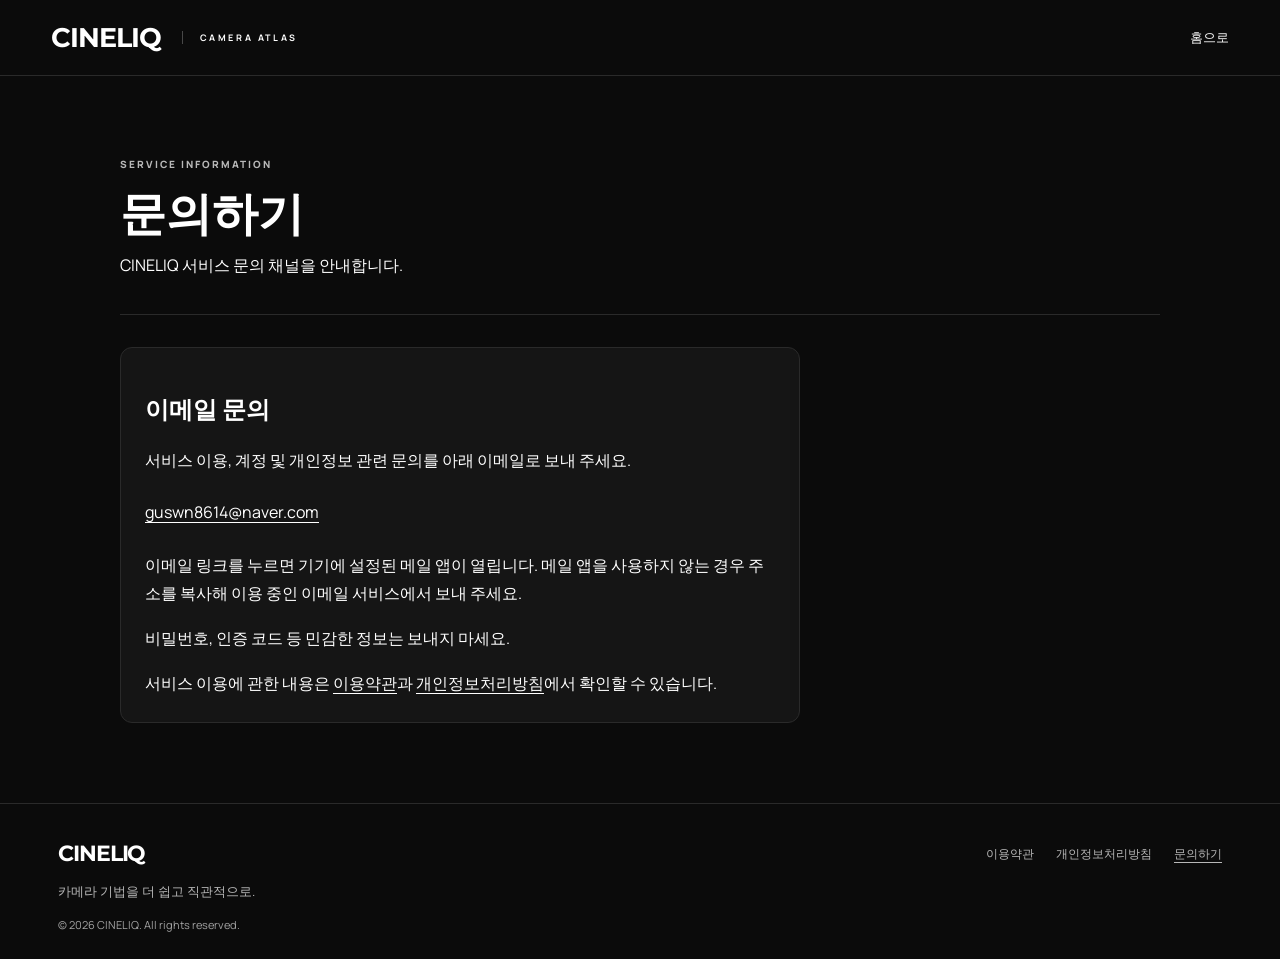
==== commit 179c640c: "Fix mobile theme overrides and contrast across shared page surfaces" ====
--- a/contact.html
+++ b/contact.html
@@ -6,10 +6,16 @@
   <meta name="theme-color" content="#0b0b0b">
   <meta name="description" content="CINELIQ 서비스 문의 채널 안내입니다.">
   <title>문의하기 | CINELIQ</title>
+<script src="theme.js?v=1"></script><script src="accessibility.js?v=1"></script>
   <link rel="stylesheet" href="styles.css">
   <link rel="stylesheet" href="legal.css">
   <link rel="stylesheet" href="service-info.css?v=1">
   <script src="service-info.js?v=1" defer></script>
+<link rel="icon" href="favicon.ico?v=1" sizes="16x16 32x32 48x48">
+<link rel="icon" href="favicon.svg?v=1" type="image/svg+xml" sizes="any">
+<link rel="icon" href="favicon-32x32.png?v=1" type="image/png" sizes="32x32">
+<link rel="apple-touch-icon" href="apple-touch-icon.png?v=1" sizes="180x180">
+<link rel="stylesheet" href="theme.css?v=1"><link rel="stylesheet" href="accessibility.css?v=1">
 </head>
 <body class="legal-page">
   <header class="site-header">
--- a/theme.css
+++ b/theme.css
@@ -0,0 +1,32 @@
+:root[data-theme=dark]{color-scheme:dark;--ui-bg:#0b0b0b;--ui-panel:#151515;--ui-surface:#202020;--ui-hover:#303030;--ui-line:#2a2a2a;--ui-text:#fff;--ui-secondary:#b8b8b8;--ui-muted:#a3a3a3;--ui-active:#ededed;--ui-active-text:#111}
+:root[data-theme=light]{color-scheme:light;--ui-bg:#fafafa;--ui-panel:#fff;--ui-surface:#f2f2f2;--ui-hover:#eee;--ui-line:#ddd;--ui-text:#171717;--ui-secondary:#626262;--ui-muted:#737373;--ui-active:#171717;--ui-active-text:#fff}
+html[data-theme],html[data-theme] :is(.catalog,.sidebar,.detail-panel,.admin-dialog,.member-library-dialog,#memberPage,#glossaryPage,.folder-save-dialog,.merge-notice){--paper:var(--ui-bg);--white:var(--ui-panel);--surface:var(--ui-surface);--hover:var(--ui-hover);--elevated:var(--ui-surface);--line:var(--ui-line);--edge:var(--ui-muted);--ink:var(--ui-text);--secondary:var(--ui-secondary);--muted:var(--ui-muted);--focus:var(--ui-text);--dark:var(--ui-text);--member-bg:var(--ui-bg);--member-card:var(--ui-panel);--member-surface:var(--ui-surface);--member-line:var(--ui-line);--member-text:var(--ui-text);--member-secondary:var(--ui-secondary)}
+html[data-theme]{--service-bg:var(--ui-bg);--service-surface:var(--ui-panel);--service-line:var(--ui-line);--service-text:var(--ui-text);--service-secondary:var(--ui-secondary);--service-muted:var(--ui-muted)}
+html[data-theme] body,html[data-theme] .main-content{background:var(--ui-bg);color:var(--ui-text)}
+html[data-theme] :is(.site-header,.sidebar,.catalog,.detail-panel,.admin-dialog,.member-library-dialog,#memberPage,#glossaryPage,.folder-save-dialog,.merge-notice){background:var(--ui-bg);color:var(--ui-text);border-color:var(--ui-line)}
+html[data-theme] .site-header :is(.brand-wordmark,.brand-caption,.nav-toggle,.member-toggle),html[data-theme] .catalog :is(.card-title,.card-en,.open-link),html[data-theme] #memberPage :is(h1,h2,h3,strong){color:var(--ui-text)!important}
+html[data-theme] .catalog :is(.tech-card,.search-field,.toolbar select,.chip:not(.active),.copy-icon-btn,.btn.outline),html[data-theme] :is(.member-info-card,.member-nav-card,.member-folder-row,.member-technique,.prompt-box,.lesson-note,.lesson-prompt,.lesson-related-card){background:var(--ui-panel);color:var(--ui-text);border-color:var(--ui-line);box-shadow:none}
+html[data-theme] .catalog .card-media,html[data-theme] .detail-media.empty{background:var(--ui-surface);border-color:var(--ui-line)}
+html[data-theme] .catalog :is(.card-description,.card-section,.card-en),html[data-theme] #memberPage p,html[data-theme] #memberPage small{color:var(--ui-secondary)}
+html[data-theme] .catalog .chip.active,html[data-theme] .sidebar .nav-btn.active{background:var(--ui-active)!important;color:var(--ui-active-text)!important;border-color:var(--ui-active)}
+html[data-theme] .sidebar .section-btn.active{background:var(--ui-hover);color:var(--ui-text);box-shadow:inset 2px 0 var(--ui-text)}
+html[data-theme] .catalog .search-field input,html[data-theme] :is(.member-library-dialog,.admin-dialog,#memberPage) :is(input,select,textarea){background:var(--ui-panel);color:var(--ui-text);border-color:var(--ui-line)}
+html[data-theme] .catalog .search-field input::placeholder,html[data-theme] input::placeholder{color:var(--ui-muted)}
+html[data-theme] .catalog .tech-card:hover{background:var(--ui-panel);border-color:var(--ui-muted);box-shadow:none}
+html[data-theme] :is(.modal-close,.member-auth-close){background:var(--ui-surface);color:var(--ui-text)}
+html[data-theme] .member-setting-row select,.menu-theme select{min-height:44px;background:var(--ui-panel);color:var(--ui-text);border:1px solid var(--ui-line);padding:8px;border-radius:6px;max-width:100%}
+.menu-theme{display:grid;gap:8px;margin:18px 12px;font-size:12px}.theme-setting{flex-wrap:wrap}.theme-setting>div{min-width:110px}.theme-setting select{margin-left:auto}.member-language-note{display:block;font-size:12px;font-weight:400;margin-top:8px;color:var(--ui-secondary)}
+html[data-theme] #memberPage .member-technique-open{color:var(--ui-text)}
+/* Override legacy mobile !important colors; hidden admin groups must stay hidden. */
+html[data-theme] .catalog [data-registration-group][hidden]{display:none!important}
+html[data-theme] :is(.site-header,.sidebar,.detail-panel,.admin-dialog,.member-library-dialog,#memberPage,.folder-save-dialog){background:var(--ui-bg)!important;color:var(--ui-text)!important;border-color:var(--ui-line)!important}
+html[data-theme] .catalog .tech-card,html[data-theme] .catalog :is(.search-field,.toolbar select,.chip:not(.active),.copy-icon-btn,.btn.outline){background:var(--ui-panel)!important;color:var(--ui-text)!important;border-color:var(--ui-line)!important}
+html[data-theme] .catalog :is(.card-title,.card-en,.card-description,.card-section){color:var(--ui-text)!important}
+html[data-theme] .catalog .card-media{background:var(--ui-surface)!important;border-color:var(--ui-line)!important}
+html[data-theme] .catalog .tech-card::after{border-color:var(--ui-line)}
+html[data-theme] .catalog :is(.eyebrow.dark,.count-label,.section-head-note,.filter-label,.result-summary){color:var(--ui-secondary)!important}
+html[data-theme] .catalog :is(.media-indicator,.media-placeholder-label){color:var(--ui-secondary)!important}
+html[data-theme] .member-dialog :is(.member-email-divider,.member-auth-links button,.member-legal a){color:var(--ui-text)!important}
+html[data-theme] .member-dialog [data-auth-mode]{color:var(--ui-text)!important}
+html[data-theme] .member-dialog a[href$="privacy.html"],html[data-theme] .member-dialog a[href$="terms.html"]{color:var(--ui-text)!important}
+html[data-theme] .legal-page{--legal-text:var(--ui-text);--legal-muted:var(--ui-secondary);--dark-line:var(--ui-line);--focus:var(--ui-text)}html[data-theme] .legal-page :is(h1,h2,.legal-home-link,.legal-top-link){color:var(--ui-text)}
--- a/accessibility.css
+++ b/accessibility.css
@@ -0,0 +1,23 @@
+:root{--reading-scale:1}:root[data-text-size=large]{--reading-scale:1.2}:root[data-text-size=xlarge]{--reading-scale:1.45}
+.skip-link{position:fixed;top:-100px;left:12px;z-index:99999;padding:14px 18px;background:#fff;color:#000;border:2px solid #000}.skip-link:focus{top:12px}
+html[data-theme] :is(button,a,input,select,textarea,summary,[tabindex]):focus-visible{outline:3px solid var(--ui-text)!important;outline-offset:3px}
+.card-title-open{background:transparent;border:0;padding:0;color:inherit;font:inherit;letter-spacing:inherit;text-align:left;min-height:44px;line-height:inherit;overflow-wrap:anywhere;max-width:100%}
+html[data-text-size] :is(.catalog,.detail-panel,#memberPage,#glossaryPage,.sidebar,dialog){overflow-wrap:anywhere}
+html:not([data-text-size=normal]) :is(.catalog,.detail-panel,#memberPage,#glossaryPage,.sidebar,dialog) :is(p,li,input,select,textarea,button,summary){font-size:calc(14px * var(--reading-scale))!important;line-height:1.75}
+html:not([data-text-size=normal]) :is(.catalog,.detail-panel,#memberPage,#glossaryPage,dialog) small{font-size:calc(12px * var(--reading-scale))!important;line-height:1.7}
+html:not([data-text-size=normal]) .catalog .card-title,html:not([data-text-size=normal]) .catalog .card-title-open{font-size:calc(20px * var(--reading-scale))!important;line-height:1.5}
+html:not([data-text-size=normal]) #detailTitle{font-size:calc(28px * var(--reading-scale));line-height:1.5}
+html:not([data-text-size=normal]) .hero{height:auto!important;min-height:calc(100svh - var(--header-height));overflow:visible}
+html:not([data-text-size=normal]) .hero-description{font-size:calc(13px * var(--reading-scale))!important}
+html[data-high-contrast=true][data-theme=dark]{--ui-bg:#000;--ui-panel:#000;--ui-surface:#111;--ui-text:#fff;--ui-secondary:#fff;--ui-muted:#ddd;--ui-line:#fff;--ui-hover:#222}
+html[data-high-contrast=true][data-theme=light]{--ui-bg:#fff;--ui-panel:#fff;--ui-surface:#f2f2f2;--ui-text:#000;--ui-secondary:#000;--ui-muted:#222;--ui-line:#000;--ui-hover:#eee}
+html[data-high-contrast=true] :is(.chip,.btn,.member-action,.folder-save-button,input,select,textarea,summary,.tech-card){border:1px solid var(--ui-line)!important}
+html[data-high-contrast=true] :is(.card-section,.card-en,.card-description,.media-indicator,.media-placeholder-label){color:var(--ui-text)!important}
+html[data-link-underlines=true] a:not(.brand){text-decoration:underline!important;text-underline-offset:.22em}
+html[data-reduce-motion=true]{scroll-behavior:auto!important}html[data-reduce-motion=true] *,html[data-reduce-motion=true] *::before,html[data-reduce-motion=true] *::after{animation:none!important;transition:none!important;scroll-behavior:auto!important}
+@media(prefers-reduced-motion:reduce){html{scroll-behavior:auto!important}*,*::before,*::after{animation:none!important;transition:none!important;scroll-behavior:auto!important}}
+.accessibility-control{display:flex;align-items:center;justify-content:space-between;gap:18px;padding:18px 0;border-bottom:1px solid var(--ui-line);min-width:0}.accessibility-control>span{min-width:0}.accessibility-control small{display:block;color:var(--ui-secondary);margin-top:6px;line-height:1.7}.accessibility-control input[type=checkbox]{width:22px;height:22px;flex:none;accent-color:var(--ui-text)}.accessibility-control select{min-height:44px;max-width:100%;background:var(--ui-panel);color:var(--ui-text);padding:8px;border:1px solid var(--ui-line);border-radius:6px}.media-motion-description{font-size:13px;line-height:1.8;margin:12px 0 24px}
+#memberLibraryChoices .bulk-selection>input[type=search]{width:100%;height:44px;min-height:44px;flex:auto}
+@media(max-width:420px){.accessibility-control:has(select){flex-wrap:wrap}.accessibility-control select{width:100%}html:not([data-text-size=normal]) .catalog .card-grid{grid-template-columns:1fr}.detail-heading{flex-wrap:wrap}}
+.menu-accessibility{margin:12px;padding:8px}.menu-accessibility summary{min-height:44px;cursor:pointer}.menu-accessibility label{display:flex;align-items:center;gap:8px;min-height:44px;font-size:13px}.menu-accessibility select{max-width:100%;min-height:44px;background:var(--ui-panel);color:var(--ui-text)}
+html:not([data-text-size=normal]) .legal-main :is(p,li,a){font-size:calc(14px * var(--reading-scale));line-height:1.8;overflow-wrap:anywhere}
